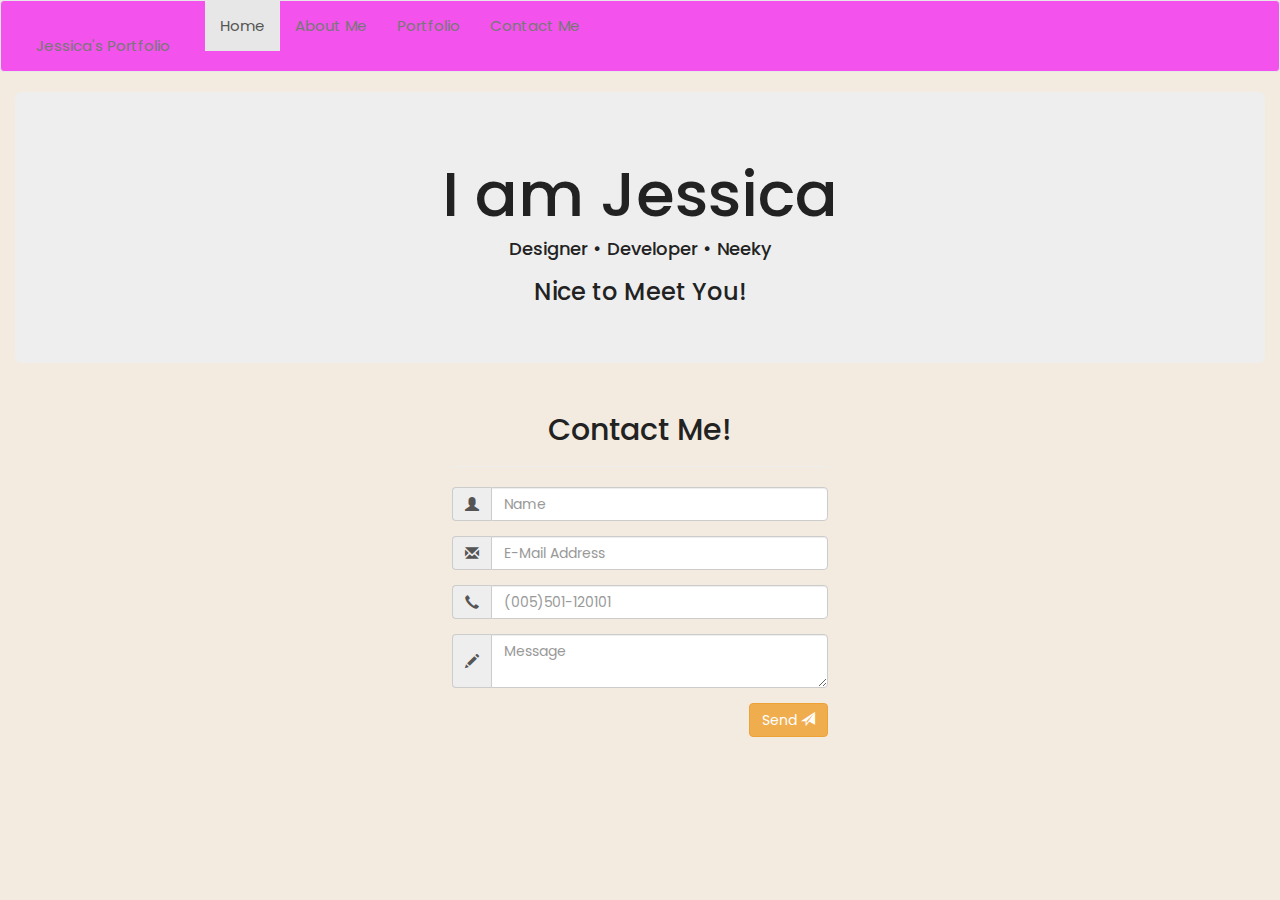
==== contact.html @ dff08228 "upd1" ====
<!DOCTYPE html>
<html>
<head>
    <link rel="stylesheet" href="https://maxcdn.bootstrapcdn.com/bootstrap/3.3.6/css/bootstrap.min.css">
    <meta charset="utf-8" />
    <meta http-equiv="X-UA-Compatible" content="IE=edge">
    <title>Contact Me</title>
    <link href="https://fonts.googleapis.com/css?family=Supermercado+One" rel="stylesheet">
    <link href="https://fonts.googleapis.com/css?family=Nobile:500" rel="stylesheet">
    <link href="https://fonts.googleapis.com/css?family=Poppins|Supermercado+One" rel="stylesheet">
    <meta name="viewport" content="width=device-width, initial-scale=1">
    <link rel="stylesheet" type="text/css" media="screen" href="CSS/main.css" />
    <script src="main.js"></script>
</head>
<body>
        <nav class="navbar navbar-default">
                <div class="container-fluid">
                    <div class="navbar-header">
                    <a class="navbar-brand" href="#">Jessica's Portfolio</a>
                    </div>
                    <ul class="nav navbar-nav">
                    <li class="active"><a href="#">Home</a></li>
                    <li><a href="#">About Me </a></li>
                    <li><a href="#">Portfolio</a></li>
                    <li><a href="#">Contact Me</a></li>
                    </ul>
                </div>
            </nav>
    
            <div class="container-fluid text-center">
                <div class = "jumbotron">
                    <h1>I am Jessica</h1>
                    <h4> Designer &#8226; Developer &#8226; Neeky </h4>
                    <h3 class = 'tagl'>Nice to Meet You!</h3>  
                </div>
    <div class="container-fluid">
        <div class="row-fluid" >
            <div class="col-md-offset-4 col-md-4" id="box">
                <h2>Contact Me!</h2>
                <hr>
                <form class="form-horizontal" action=" " method="" id="contact_form">
                    <fieldset>
                <!-- Form Name -->
                <!-- Text input-->
                <div class="form-group">
                    <div class="col-md-12">
                        <div class="input-group">
                            <span class="input-group-addon"><i class="glyphicon glyphicon-user"></i></span>
                            <input name="first_name" placeholder="Name" class="form-control" type="text">
                        </div>
                    </div>
                </div>
                              
                 <!-- Text input-->
                <div class="form-group">

                    <div class="col-md-12">
                        <div class="input-group">
                            <span class="input-group-addon"><i class="glyphicon glyphicon-envelope"></i></span>
                            <input name="email" placeholder="E-Mail Address" class="form-control" type="text">
                        </div>
                    </div>
                </div>

                <!-- Text input-->

                <div class="form-group">

                    <div class="col-md-12">
                        <div class="input-group">
                            <span class="input-group-addon"><i class="glyphicon glyphicon-earphone"></i></span>
                            <input name="phone" placeholder="(005)501-120101" class="form-control" type="text">
                        </div>
                    </div>
                </div>

                <!-- Text input-->

                <div class="form-group">

                    <div class="col-md-12 inputGroupContainer">
                        <div class="input-group">
                            <span class="input-group-addon"><i class="glyphicon glyphicon-pencil"></i></span>
                            <textarea class="form-control" name="comment" placeholder="Message"></textarea>
                        </div>
                    </div>
                </div>

                <div class="form-group">

                    <div class="col-md-12">
                        <button type="submit" class="btn btn-warning pull-right">Send <span class="glyphicon glyphicon-send"></span></button>
                    </div>
                </div>

            </fieldset>
        </form>
</div> 
    </div>
</body>
</html>
---- CSS/main.css ----
/*Global Layout for index*/
body {
    box-sizing: border-box;
     }

body {
     margin: 0;
     padding: 0;
     text-align: center;
     font-family: 'Poppins', sans-serif;
     color: #222;
     background-color: rgb(243, 235, 224);
   }

   /*nav bar background for index*/
   .navbar-default{
       background-color: #F353EC;
       overflow: hidden;
       border-bottom: 5px solid 70FFFA;
    }
    
    
    /* Style the links inside the navigation bar */
    .navbar-default a {
        float: center;
        color: #FEF2FE;
        text-align: center;
        padding: 35px 35px;
        text-decoration: none;
        font-size: 15px;
        border: #78D6D2;
        
    }
    
    
    /* Change the color of links on hover */
    .navbar-default a:hover {
        background-color: #F695F2;
        color: FEF2FE;
    }

    @media only screen and (max-width: 768px) {
        .body {
            background: #00ADED!important;   
          }
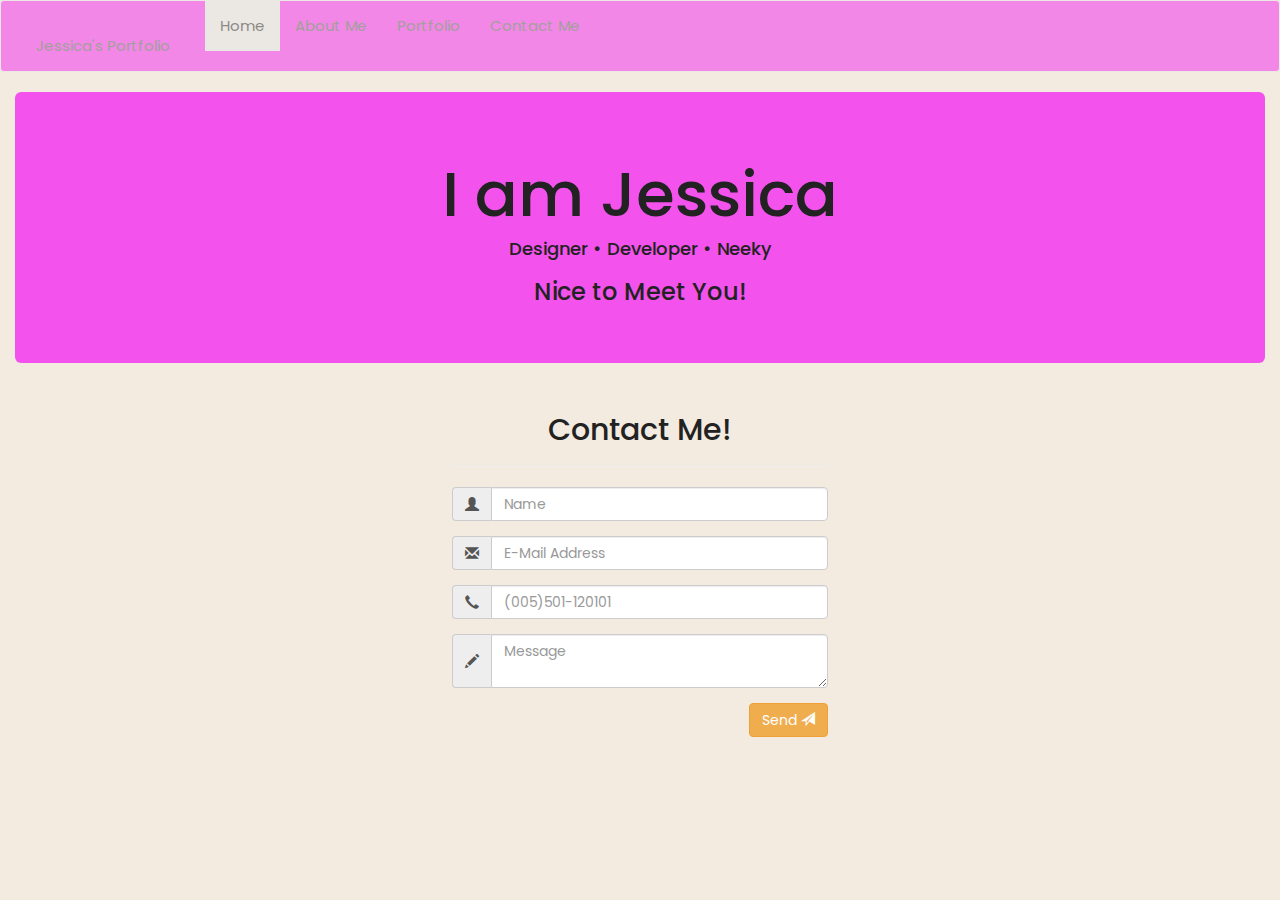
==== commit e662df83: "hw2" ====
--- a/contact.html
+++ b/contact.html
@@ -10,7 +10,7 @@
     <link href="https://fonts.googleapis.com/css?family=Poppins|Supermercado+One" rel="stylesheet">
     <meta name="viewport" content="width=device-width, initial-scale=1">
     <link rel="stylesheet" type="text/css" media="screen" href="CSS/main.css" />
-    <script src="main.js"></script>
+    
 </head>
 <body>
         <nav class="navbar navbar-default">
--- a/CSS/main.css
+++ b/CSS/main.css
@@ -17,6 +17,7 @@
        background-color: #F353EC;
        overflow: hidden;
        border-bottom: 5px solid 70FFFA;
+       opacity: 65%;
     }
     
     
@@ -39,6 +40,10 @@
         color: FEF2FE;
     }
 
+    .jumbotron {
+        background-color: #F353EC;
+    }
+
     @media only screen and (max-width: 768px) {
         .body {
             background: #00ADED!important;   
